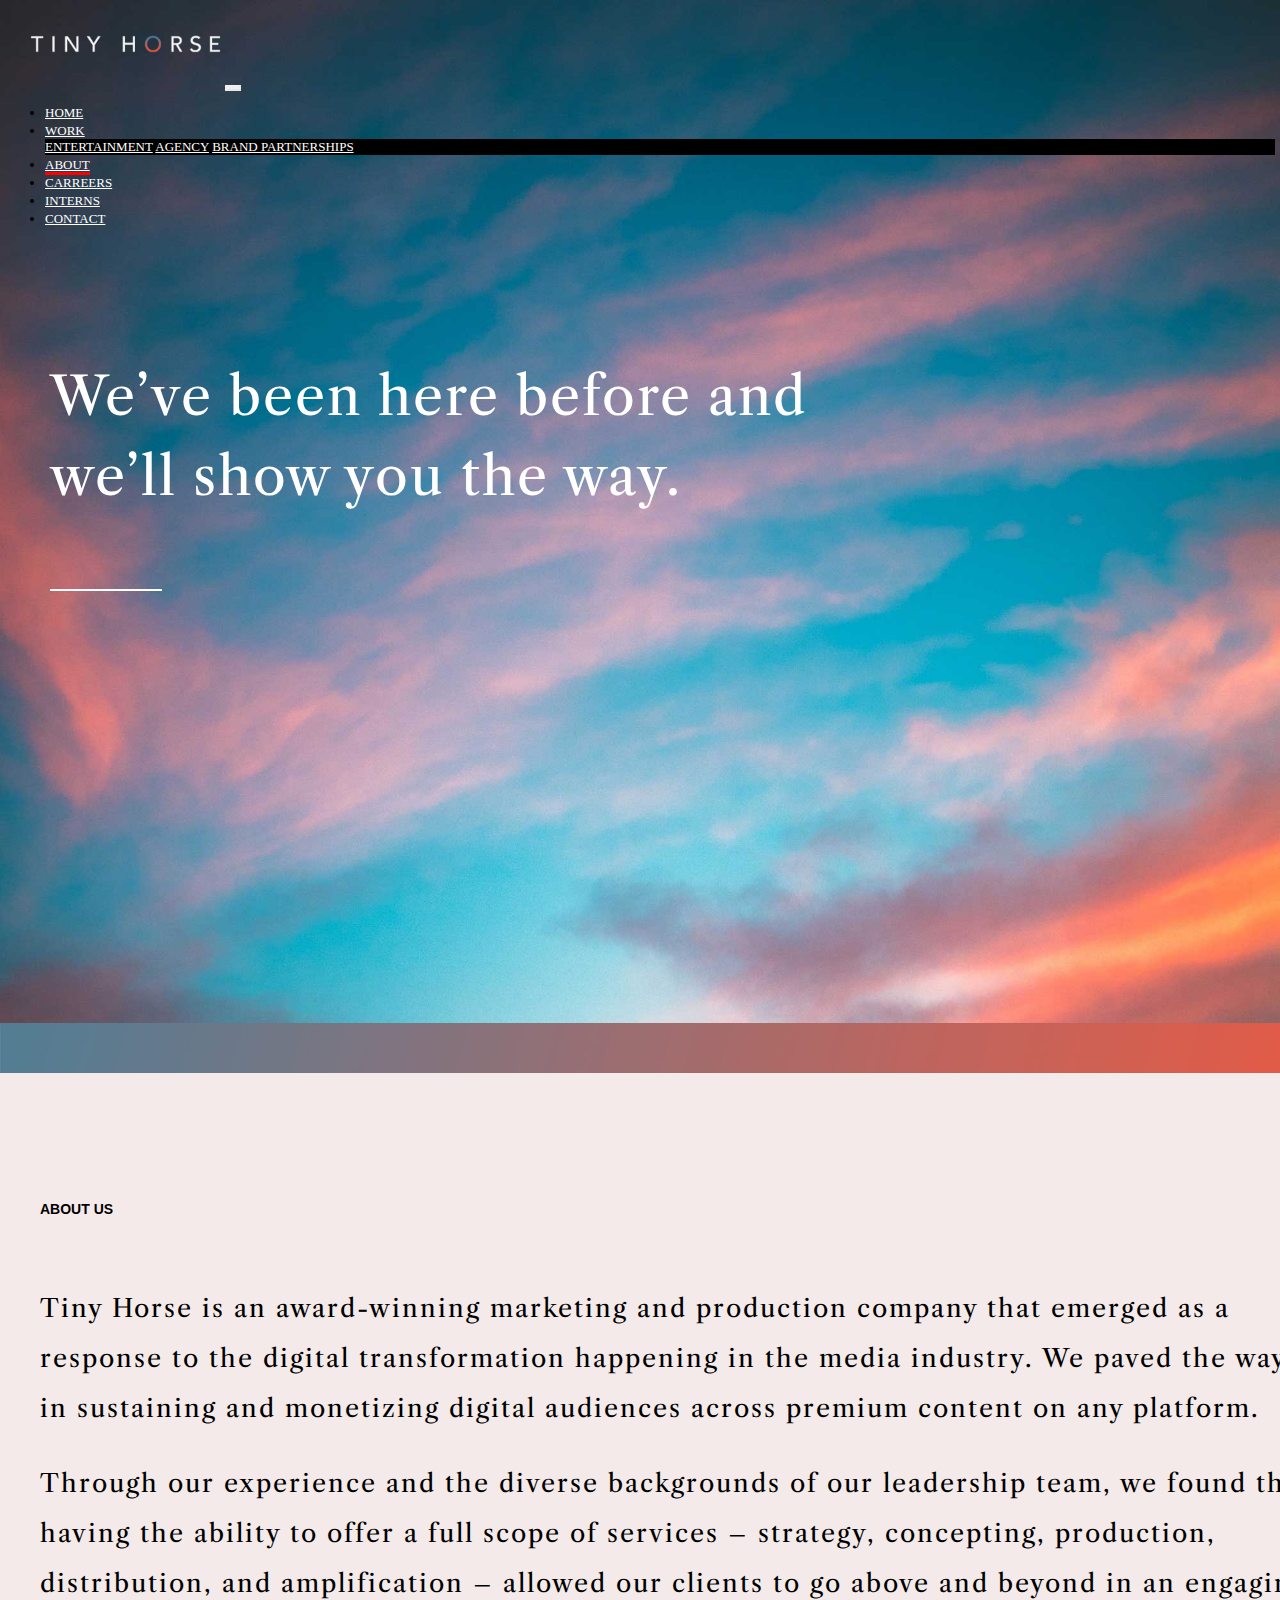
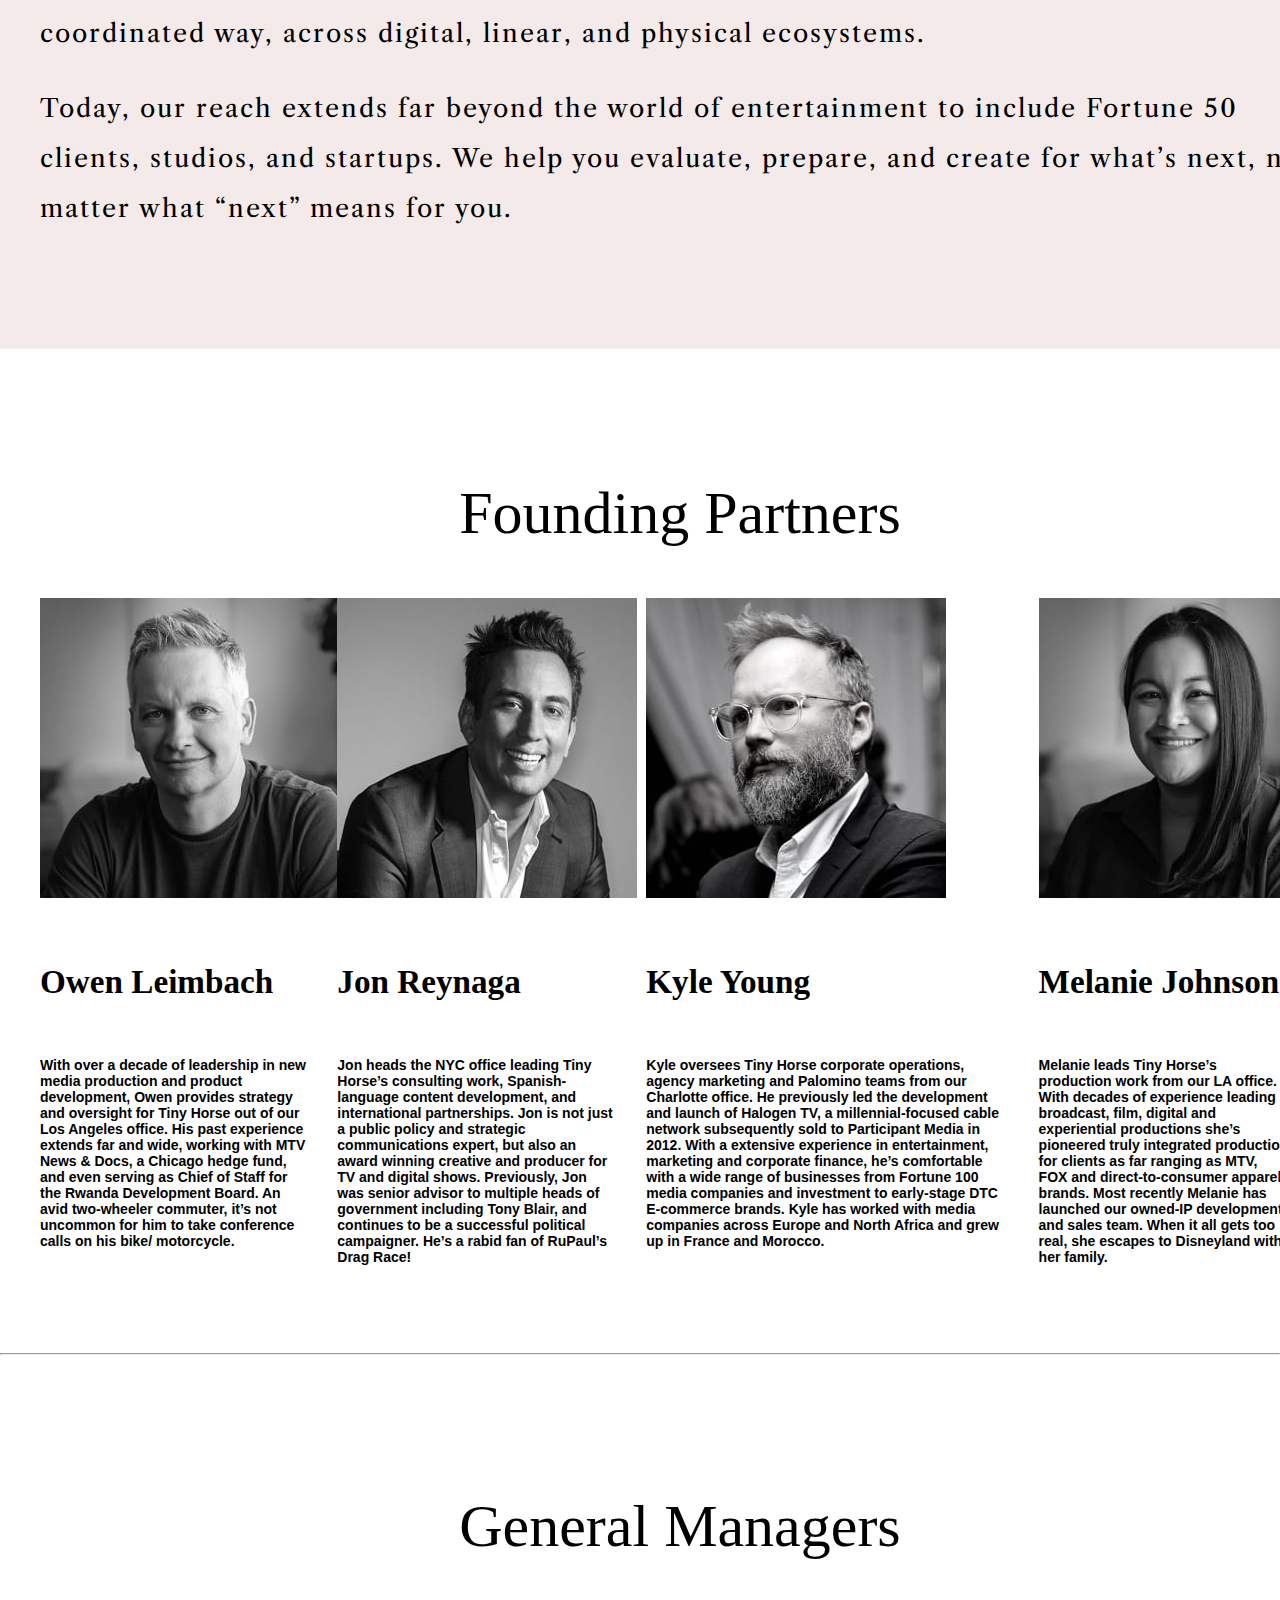
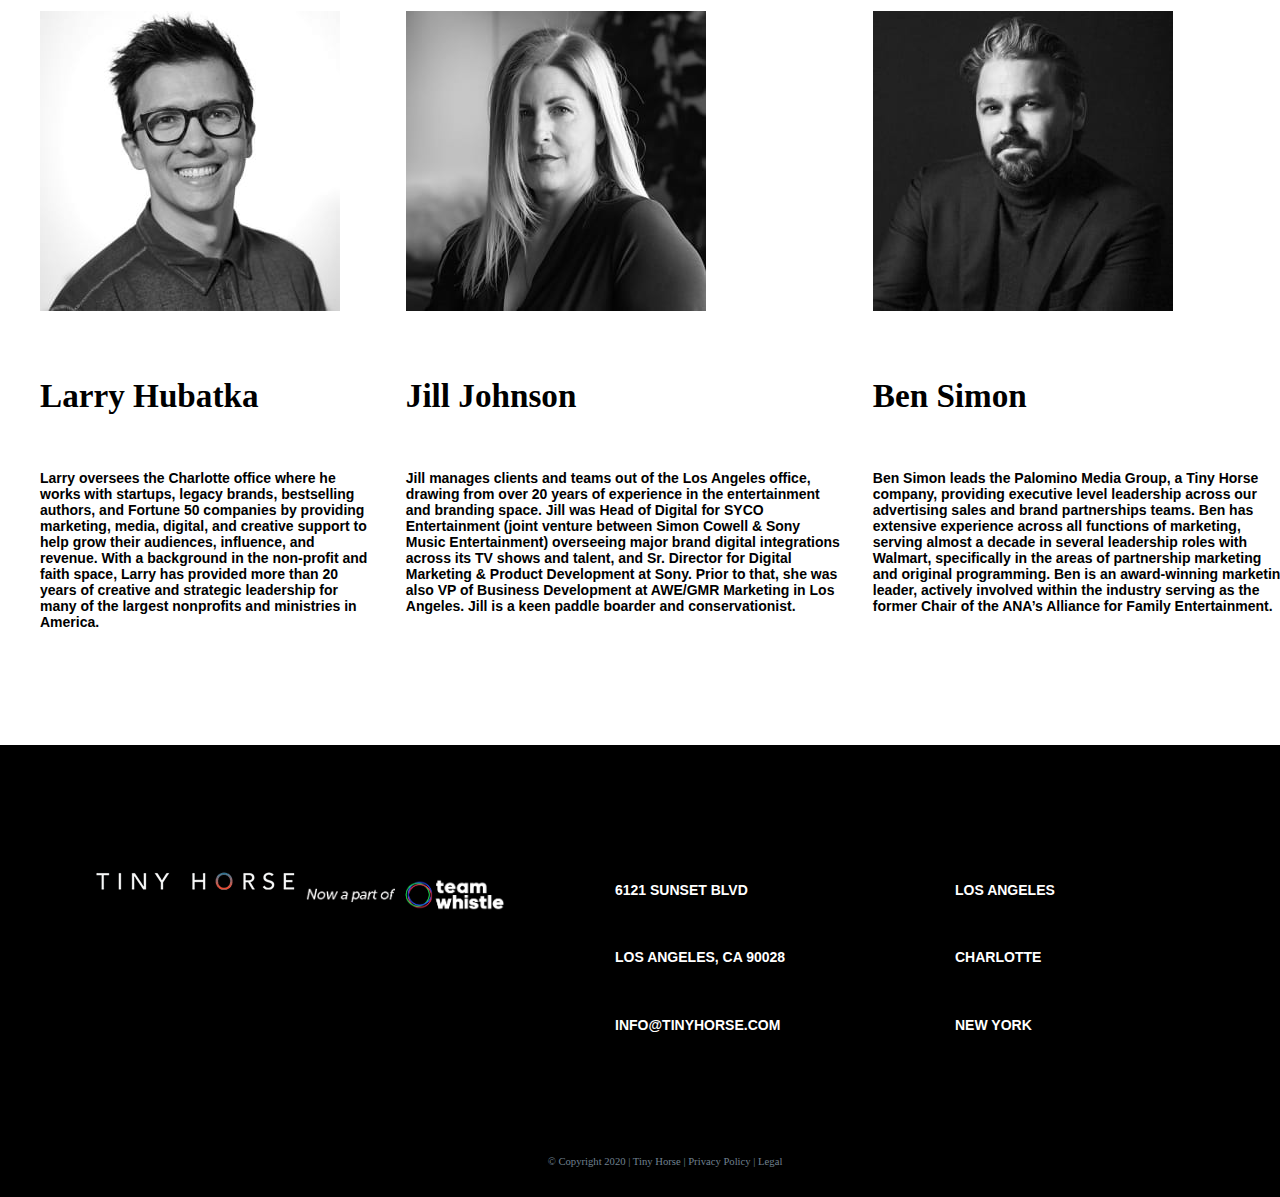
==== about.html @ 2e9f326a "First Commit" ====
<!DOCTYPE html>
<html lang="en">

<head>
    <title>About | Entertainment, Brand &amp; Agency Services | Tiny Horse</title>

    <meta charset="UTF-8">
    <meta http-equiv="X-UA-Compatible" content="IE=edge">
    <meta name="viewport" content="width=device-width, initial-scale=1.0">
    <link rel="stylesheet" href="https://cdn.jsdelivr.net/npm/bootstrap@4.5.3/dist/css/bootstrap.min.css"
        integrity="sha384-TX8t27EcRE3e/ihU7zmQxVncDAy5uIKz4rEkgIXeMed4M0jlfIDPvg6uqKI2xXr2" crossorigin="anonymous">
    <link rel="preconnect" href="https://fonts.googleapis.com">
    <link rel="preconnect" href="https://fonts.gstatic.com" crossorigin>
    <link
        href="https://fonts.googleapis.com/css2?family=DM+Serif+Display&family=Dancing+Script:wght@600&family=Roboto+Condensed&family=Space+Mono&display=swap"
        rel="stylesheet">
    <link
        href="https://fonts.googleapis.com/css2?family=DM+Serif+Display&family=Dancing+Script:wght@600&family=Libre+Caslon+Text&family=Roboto+Condensed&family=Space+Mono&display=swap"
        rel="stylesheet">
    <link rel="stylesheet" type="text/css"
        href="https://cdnjs.cloudflare.com/ajax/libs/animate.css/4.1.1/animate.min.css" />

    <link rel="stylesheet" type="text/css" href="./css/tinyHorse.css">
</head>

<body
    style="background-image: url(./images/tiny-horse-marketing-strategies.jpg); background-repeat: no-repeat; background-size: 100%; max-width: 100%; height: auto;">
    <!-- <body> -->
    <!-- <body class="backPic"> -->

    <header>
        <!-- navbar -->
        <nav class="navbar navbar-expand-md fixed-top navbar-dark bg-primary">
            <span class="navbar-brand mb-0"><img class="img-fluid" src="./images/Tiny-Horse-logo-White-300x138.png"
                    alt="" style="max-height: 88px; margin-top: opx; margin-left: 30px; z-index: -50;"></span>
            <button class="navbar-toggler" type="button" data-toggle="collapse" data-target="#"
                aria-controls="navbarSupportedContent" aria-expanded="false" aria-label="Toggle navigation">
                <span class="navbar-toggler-icon"></span>
            </button>

            <div class="collapse navbar-collapse " id="navbarSupportedContent">
                <ul class="navbar-nav mr-4 ml-auto">
                    <li class="nav-item">
                        <a class="nav-link" data-value="home" href="./index.html">HOME</a>
                    </li>
                    <li class="nav-item dropdown">
                        <a class="nav-link" data-value="work" href="#" role="link" data-toggle="dropdown">WORK <span
                                class="dropdown_available"></span>
                        </a>
                        <div class="dropdown-menu navbar-right">
                            <a class="dropdown-item " href="#">ENTERTAINMENT</a>
                            <a class="dropdown-item " href="#">AGENCY</a>
                            <a class="dropdown-item " href="#">BRAND PARTNERSHIPS</a>
                        </div>
                    </li>
                    <li class="nav-item">
                        <a class="nav-link  active" data-value="bf21" href="./about.html">ABOUT</a>
                    </li>
                    <li class="nav-item">
                        <a class="nav-link " data-value="bf21" href="./careers.html">CARREERS</a>
                    </li>
                    <li class="nav-item">
                        <a class="nav-link " data-value="bf21" href="./interns.html">INTERNS</a>
                    </li>
                    <li class="nav-item">
                        <a class="nav-link " data-value="bf21" href="./contact.html">CONTACT</a>
                    </li>
                </ul>
            </div>
        </nav>
    </header>

    <div class="caslonSerif " style="font-size: 40pt; max-width: 70%;
        margin-top: 2em; margin-bottom: 3em; margin-left: 50px; height: 74vh;">
        <p class="align-items-md-center"
            style="line-height: 1.5; vertical-align: middle; background-color: transparent; color: white; ">
            <br><br>We’ve been here before and we’ll show you the way.<br>
            <span class="hr-inner" style=" width:50px; border-bottom: solid white 2px;">
                &nbsp;&nbsp;&nbsp;&nbsp;&nbsp;&nbsp;&nbsp;
            </span>
        </p>
    </div>

    <div class="breakImage">
        <img src="./images/Tiny-Horse-Agency-Gradient.jpg" alt="" style="height: 50px; width: 100%;">
    </div>

    <div class="container" style="background-color: #f4eae9;">

        <div class="row">
            <div class="col-md-12" style="line-height: 2;">
                <h6 style="padding-top: 50px;"><strong>ABOUT US<br><br></strong></h6>
                <h3 class="caslonSerif">
                    Tiny Horse is an award-winning marketing and production company that emerged as a response to
                    the digital transformation happening in the media industry. We paved the way in sustaining and
                    monetizing digital audiences across premium content on any platform.<br>
                </h3>
                <h3 class="caslonSerif">
                    Through our experience and the diverse backgrounds of our leadership team, we found that having the
                    ability to offer a full scope of services – strategy, concepting, production, distribution, and
                    amplification – allowed our clients to go above and beyond in an engaging, coordinated way, across
                    digital, linear, and physical ecosystems.<br>
                </h3>
                <h3 class="caslonSerif">
                    Today, our reach extends far beyond the world of entertainment to include Fortune 50 clients,
                    studios, and startups. We help you evaluate, prepare, and create for what’s next, no matter what
                    “next” means for you.<br><br>
                </h3>
            </div>
        </div>
    </div>
    <div class="container" style="background-color: white;">
        <div class="row pageHeader">
            <div class="col-md-12">
                <h2 style="margin-bottom: 50px;">
                    <span style="font-weight: 400; margin-bottom: 50px;">Founding Partners</span>
                </h2>
            </div>
        </div>
        <div class="row">
            <div class="col-sm-3">
                <div class="card">
                    <img src="./images/tiny-horse-owen-300x300.jpg" class="card-img-top" alt="Owen Leimbach"
                        style="max-width: 300px; min-width: 200px">
                    <div class="card-body">
                        <h5 class="card-title">Owen Leimbach</h5>
                        <!-- <p class="truncate-text" style="display: none; min-width: 200px;">
                            <h6>With over a decade of leadership in new media production and product development, Owen
                            provides strategy and oversight for Tiny Horse out of our Los Angeles office. His past
                            experience e
                            <span class="moreellipses">...&nbsp;&nbsp;<a href=""
                                    style="text-decoration: underline!important; font-weight:bold"
                                    class="moreless more">More</a></span>
                            </h6>
                        </p> -->
                        <p class="truncate-text" style="display: block; min-width: 200px;">
                        <h6>With over a decade of leadership in new media
                            production and product development, Owen provides strategy and oversight for Tiny Horse out
                            of our Los Angeles office. His past experience extends far and wide, working with MTV News
                            &amp; Docs, a Chicago hedge fund, and even serving as Chief of Staff for the Rwanda
                            Development Board. An avid two-wheeler commuter, it’s not uncommon for him to take
                            conference calls on his bike/ motorcycle.
                            <!-- <a href=""
                                style="text-decoration: underline!important; font-weight:bold"
                                class="moreless less">Less</a> -->
                        </h6>
                        </p>
                    </div>
                </div>
            </div>
            <div class="col-sm-3">
                <div class="card">
                    <img src="./images/iny-horse-jon-300x300.jpg" class="card-img-top" alt="Jon Reynaga"
                        style="max-width: 300px; min-width: 200px">
                    <div class="card-body">
                        <h5 class="card-title">Jon Reynaga</h5>
                        <!-- <p class="truncate-text" style="display: none; min-width: 200px;">
                            <h6>Jon heads the NYC office leading Tiny Horse’s consulting work, Spanish-language content development, and international partnerships. Jon is not just a public policy and strate"
                            <span class="moreellipses">...&nbsp;&nbsp;<a href=""
                                    style="text-decoration: underline!important; font-weight:bold"
                                    class="moreless more">More</a></span>
                            </h6>
                        </p> -->
                        <p class="truncate-text" style="display: block; min-width: 200px;">
                        <h6>Jon heads the NYC office leading Tiny Horse’s consulting work, Spanish-language content
                            development, and international partnerships. Jon is not just a public policy and strategic
                            communications expert, but also an award winning creative and producer for TV and digital
                            shows. Previously, Jon was senior advisor to multiple heads of government including Tony
                            Blair, and continues to be a successful political campaigner. He’s a rabid fan of RuPaul’s
                            Drag Race!
                            <!-- <a href=""
                                style="text-decoration: underline!important; font-weight:bold"
                                class="moreless less">Less</a> -->
                        </h6>
                        </p>
                    </div>
                </div>
            </div>
            <div class="col-sm-3">
                <div class="card">
                    <img src="./images/tiny-horse-kyle-300x300b-300x300.jpg" class="card-img-top" alt="Kyle Young"
                        style="max-width: 300px; min-width: 200px">
                    <div class="card-body">
                        <h5 class="card-title">Kyle Young</h5>
                        <!-- <p class="truncate-text" style="display: none; min-width: 200px;">
                        <h6>Kyle oversees Tiny Horse corporate operations, agency marketing and Palomino teams from our
                            Charlotte office. He previously led the development and launch of Halogen TV, a mil
                            <span class="moreellipses">...&nbsp;&nbsp;<a href=""
                                    style="text-decoration: underline!important; font-weight:bold"
                                    class="moreless more">More</a></span>
                        </h6>
                        </p> -->
                        <p class="truncate-text" style="display: block; min-width: 200px;">
                        <h6>Kyle oversees Tiny Horse corporate operations, agency marketing and Palomino teams from our
                            Charlotte office. He previously led the development and launch of Halogen TV, a
                            millennial-focused cable network subsequently sold to Participant Media in 2012. With a
                            extensive experience in entertainment, marketing and corporate finance, he’s comfortable
                            with a wide range of businesses from Fortune 100 media companies and investment to
                            early-stage DTC E-commerce brands. Kyle has worked with media companies across Europe and
                            North Africa and grew up in France and Morocco.
                            <!-- <a href=""
                            style="text-decoration: underline!important; font-weight:bold"
                            class="moreless less">Less</a> -->
                        </h6>
                        </p>
                    </div>
                </div>
            </div>
            <div class="col-sm-3">
                <div class="card">
                    <img src="./images/tiny-horse-mel-300x300.jpg" class="card-img-top" alt="Melanie Johnson"
                        style="max-width: 300px; min-width: 200px">
                    <div class="card-body">
                        <h5 class="card-title">Melanie Johnson</h5>
                        <!-- <p class="truncate-text" style="display: none; min-width: 200px;">
                    <h6>Melanie leads Tiny Horse’s production work from our LA office. With decades of experience
                        leading broadcast, film, digital and experiential productions she’s pioneered truly i
                        <span class="moreellipses">...&nbsp;&nbsp;<a href=""
                                style="text-decoration: underline!important; font-weight:bold"
                                class="moreless more">More</a></span>
                    </h6>
                    </p> -->
                        <p class="truncate-text" style="display: block; min-width: 200px;">
                        <h6>Melanie leads Tiny Horse’s production work from our LA office. With decades of experience
                            leading broadcast, film, digital and experiential productions she’s pioneered truly
                            integrated
                            production for clients as far ranging as MTV, FOX and direct-to-consumer apparel brands.
                            Most
                            recently Melanie has launched our owned-IP development and sales team. When it all gets too
                            real, she escapes to Disneyland with her family.
                            <!-- <a href=""
                            style="text-decoration: underline!important; font-weight:bold"
                            class="moreless less">Less</a> -->
                        </h6>
                        </p>
                    </div>
                </div>
            </div>
        </div>
    </div>
    <hr>
    <div class="container" style="background-color: white; padding-bottom: 75px;">
        <div class="row pageHeader">
            <div class="col-md-12">
                <h2 style="margin-bottom: 50px;">
                    <span style="font-weight: 400; margin-bottom: 50px;">General Managers</span>
                </h2>
            </div>
        </div>
        <div class="row">
            <div class="col-sm-4">
                <div class="card">
                    <img src="./images/tiny-horse-larry-300x300.jpg" class="card-img-top" alt="Larry Hubatka"
                        style="max-width: 300px; min-width: 200px">
                    <div class="card-body">
                        <h5 class="card-title">Larry Hubatka</h5>
                        <p class="truncate-text" style="display: none; min-width: 200px;">
                            <!-- <h6>Larry oversees the Charlotte office where he works with startups, legacy brands, bestselling
                            authors, and Fortune 50 companies by providing marketing, media, digital, and crea
                            <span class="moreellipses">...&nbsp;&nbsp;<a href=""
                                    style="text-decoration: underline!important; font-weight:bold"
                                    class="moreless more">More</a></span>
                        </h6> -->
                        </p>
                        <p class="truncate-text" style="display: block; min-width: 200px;">
                        <h6>Larry oversees the Charlotte office where he works with startups, legacy brands, bestselling
                            authors, and Fortune 50 companies by providing marketing, media, digital, and creative
                            support to help grow their audiences, influence, and revenue. With a background in the
                            non-profit and faith space, Larry has provided more than 20 years of creative and strategic
                            leadership for many of the largest nonprofits and ministries in America.
                            <!-- <a href=""
                                style="text-decoration: underline!important; font-weight:bold"
                                class="moreless less">Less</a> -->
                        </h6>
                        </p>
                    </div>
                </div>
            </div>
            <div class="col-sm-4">
                <div class="card">
                    <img src="./images/tiny-horse-jill-300x300.jpg" class="card-img-top" alt="Jill Johnson"
                        style="max-width: 300px; min-width: 200px">
                    <div class="card-body">
                        <h5 class="card-title">Jill Johnson</h5>
                        <!-- <p class="truncate-text" style="display: none; min-width: 200px;">
                        <h6>Jill manages clients and teams out of the Los Angeles office, drawing from over 20 years of
                            experience in the entertainment and branding space. Jill was Head of Digital for SY
                            <span class="moreellipses">...&nbsp;&nbsp;<a href=""
                                    style="text-decoration: underline!important; font-weight:bold"
                                    class="moreless more">More</a></span>
                        </h6>
                        </p> -->
                        <p class="truncate-text" style="display: block; min-width: 200px;">
                        <h6>Jill manages clients and teams out of the Los Angeles office, drawing from over 20 years of
                            experience in the entertainment and branding space. Jill was Head of Digital for SYCO
                            Entertainment (joint venture between Simon Cowell & Sony Music Entertainment) overseeing
                            major brand digital integrations across its TV shows and talent, and Sr. Director for
                            Digital Marketing & Product Development at Sony. Prior to that, she was also VP of Business
                            Development at AWE/GMR Marketing in Los Angeles. Jill is a keen paddle boarder and
                            conservationist.
                            <!-- <a href=""
                                style="text-decoration: underline!important; font-weight:bold"
                                class="moreless less">Less</a> -->
                        </h6>
                        </p>
                    </div>
                </div>
            </div>
            <div class="col-sm-4">
                <div class="card">
                    <img src="./images/tiny-horse-Ben-Simon-300x300.jpg" class="card-img-top" alt="Ben Simon"
                        style="max-width: 300px; min-width: 200px">
                    <div class="card-body">
                        <h5 class="card-title">Ben Simon</h5>
                        <p class="truncate-text" style="display: none; min-width: 200px;">
                            <!-- <h6>Ben Simon leads the Palomino Media Group, a Tiny Horse company, providing executive level
                            leadership across our advertising sales and brand partnerships teams. Ben has extensi
                            <span class="moreellipses">...&nbsp;&nbsp;<a href=""
                                    style="text-decoration: underline!important; font-weight:bold"
                                    class="moreless more">More</a></span>
                        </h6> -->
                        </p>
                        <p class="truncate-text" style="display: block; min-width: 200px;">
                        <h6>Ben Simon leads the Palomino Media Group, a Tiny Horse company, providing executive level
                            leadership across our advertising sales and brand partnerships teams. Ben has extensive
                            experience across all functions of marketing, serving almost a decade in several leadership
                            roles with Walmart, specifically in the areas of partnership marketing and original
                            programming. Ben is an award-winning marketing leader, actively involved within the industry
                            serving as the former Chair of the ANA’s Alliance for Family Entertainment.
                            <!-- <a href=""
                            style="text-decoration: underline!important; font-weight:bold"
                            class="moreless less">Less</a> -->
                        </h6>
                        </p>
                    </div>
                </div>
            </div>
        </div>
    </div>
    <footer>
        <div class="container" style="color: white; background-color: black; padding: 15px 0px 30px;">
            <div class="row" style="margin: 40px;">
                <div class="col-sm-3" style="padding: 40px 0px;">
                    <img src="./images/Tiny-Horse-logo-White-footer.png" width="200px" style="margin: -5px 0px -16px;">
                    <img src="./images/TeamWhistle.png" width="200px" style="margin: -15px 0px 0px;">
                </div>
                <div class="col-sm-3" style="padding: 40px 0px; line-height: 2;">
                    <h6 style="line-height: 2.5;">6121 SUNSET BLVD</h6>
                    <h6 style="line-height: 2.5;">LOS ANGELES, CA 90028</h6>
                    <h6 style="line-height: 2.5;">INFO@TINYHORSE.COM</h6>
                </div>
                <div class="col-sm-3" style="padding: 40px 0px; line-height: 2;">
                    <h6 style="line-height: 2.5;">LOS ANGELES</h6>
                    <h6 style="line-height: 2.5;">CHARLOTTE</h6>
                    <h6 style="line-height: 2.5;">NEW YORK</h6>
                </div>
            </div>
            <div class="row">
                <div class="col-sm-12" style="font-size: 8pt; margin-left: 50px; color:slategrey;">
                    &copy; Copyright 2020 | Tiny Horse | Privacy Policy | Legal
                </div>
            </div>
        </div>
    </footer>


    <!-- jQuery first, then Popper.js, then Bootstrap JS -->
    <script src="https://code.jquery.com/jquery-3.5.1.slim.min.js"
        integrity="sha384-DfXdz2htPH0lsSSs5nCTpuj/zy4C+OGpamoFVy38MVBnE+IbbVYUew+OrCXaRkfj" crossorigin="anonymous">
        </script>
    <script src="https://cdn.jsdelivr.net/npm/bootstrap@4.5.3/dist/js/bootstrap.bundle.min.js"
        integrity="sha384-ho+j7jyWK8fNQe+A12Hb8AhRq26LrZ/JpcUGGOn+Y7RsweNrtN/tE3MoK7ZeZDyx" crossorigin="anonymous">
        </script>
    <script>
        $(window).scroll(function () {
            $('nav').toggleClass('scrolled', window.scrollY > 130);
        });
    </script>

</body>

</html>
---- css/tinyHorse.css ----
body {
    margin: 0;
    /* font-size: 1rem;
    font-weight: 400;
    line-height: 1.5;
    color: #212529;
    text-align: left;
    background-color: #fff;
    background-image: url("./images/tiny-horse-marketing-strategies.jpg");
    background-repeat: no-repeat;
    background-size: 100%;
    background-position: top center; */
}

nav.bg-primary {
    background: transparent !important;
    transition: 2S00ms ease;
}

nav.bg-primary.scrolled {
    background: black !important;
}

 nav {
    max-height: 90px;
    padding: 0;
    font-size: small;
    vertical-align: middle;
}

p {
    line-height: 2;
}

h2 {
    font-weight: 400;
}

h3 {
    width: 100%;
    font-size: 25px;
    line-height: 2;
    margin-bottom: 1em;
}

h6 {
    font-family: sans-serif !important;
    font-size: 14px;
    min-width: 200px;
    padding-right: 30px;
}

.card-body {
    min-width: 200px;
}

.pageHeader {
    font-size: 32px;
    margin-top: 1em;
}

.container {
    width: 100%;
    max-width: 100%;
    z-index: 1;
    margin: 0;
    padding: 40px;
}

.fullwidth {
    width: 100% !important;
}

.navbar-dark .navbar-toggler {
    color: rgba(255,255,255,1);
    border-color: rgba(255,255,255,.1);
}

.nav-link {
    color: white !important;
}

.nav-link:hover {
    border-bottom: 3px solid red;
}

a.nav-link.active {
    border-bottom: 3px solid red !important;
}

li.nav-item {
    margin: 2px 5px;
}

div.dropdown-menu {
    border-top-color: red;
    color: white;
    background-color: black;
    max-height: 80px;
}

.row {
    display: flex;
    justify-content: space-around;
    font-size: 40px;
    font-family: 'Cardo';
    max-width: 100%;
}

.dropdown-item {
    color: white;
    background-color: black;
    max-height: 80px;
}

a.dropdown-item:hover {
    color: white;
    background-color: #1C80C6;
}

.dropdown:hover .dropdown-menu {
    display: block;
    margin-top: 0;
    color: white;
    background-color: black;
}

.dmSerif {
    font-family: "DM Serif Display", serif;
    font-weight: 100;
    line-height: 1.7;
    letter-spacing: 2px;
}

.caslonSerif {
    font-family: "Libre Caslon Text", serif;
    font-weight: 100;
    letter-spacing: 2px;
}
.breakImage{
    margin: 0;
    padding: 0;
    width: 100%;
    height: 50px;
}

.sec1 {
    margin-top: 50px;
}

.col-md-3 {
    min-width: 200px;
}

.col-sm-3 {
    min-width: 200px;
    padding-left: 0;
    padding-right: 0;
}

.col-sm-4 {
    min-width: 200px;
    padding-left: 0;
    padding-right: 0;
}

.card {
    min-width: 200px;
}
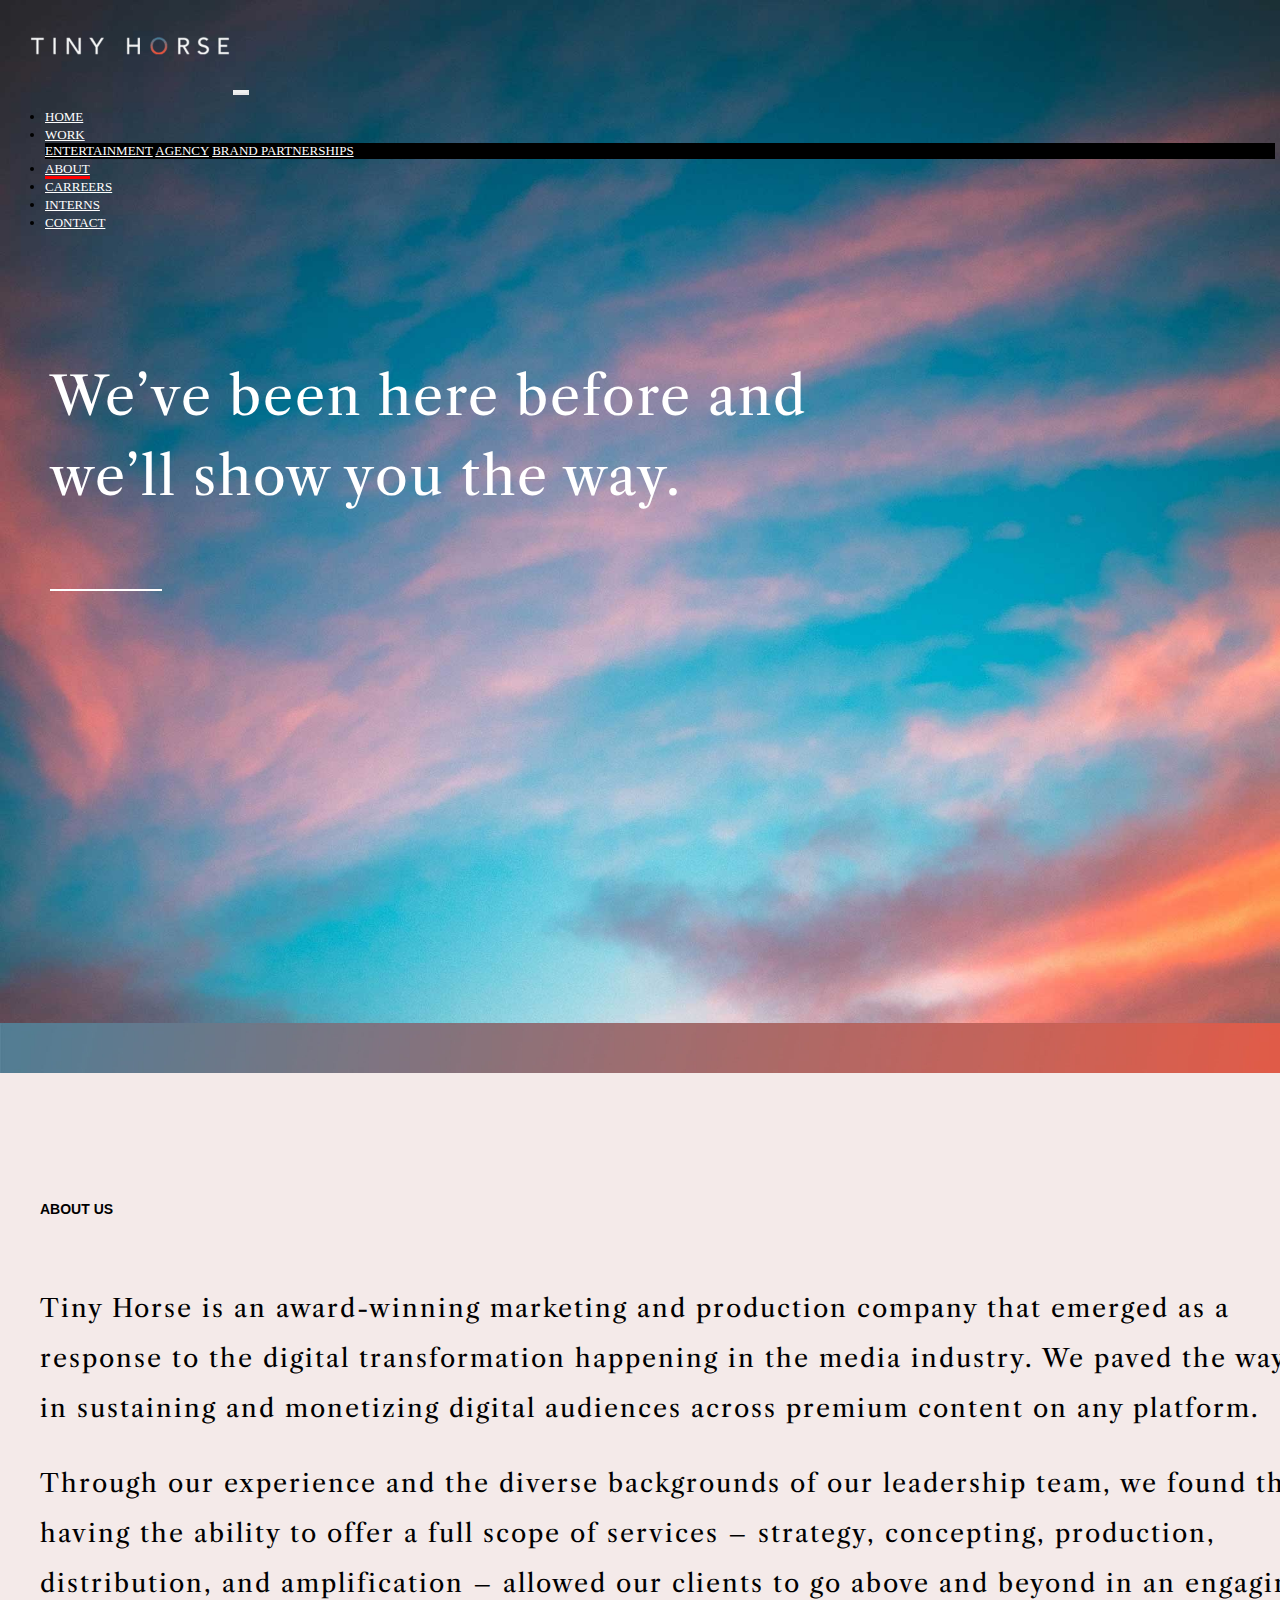
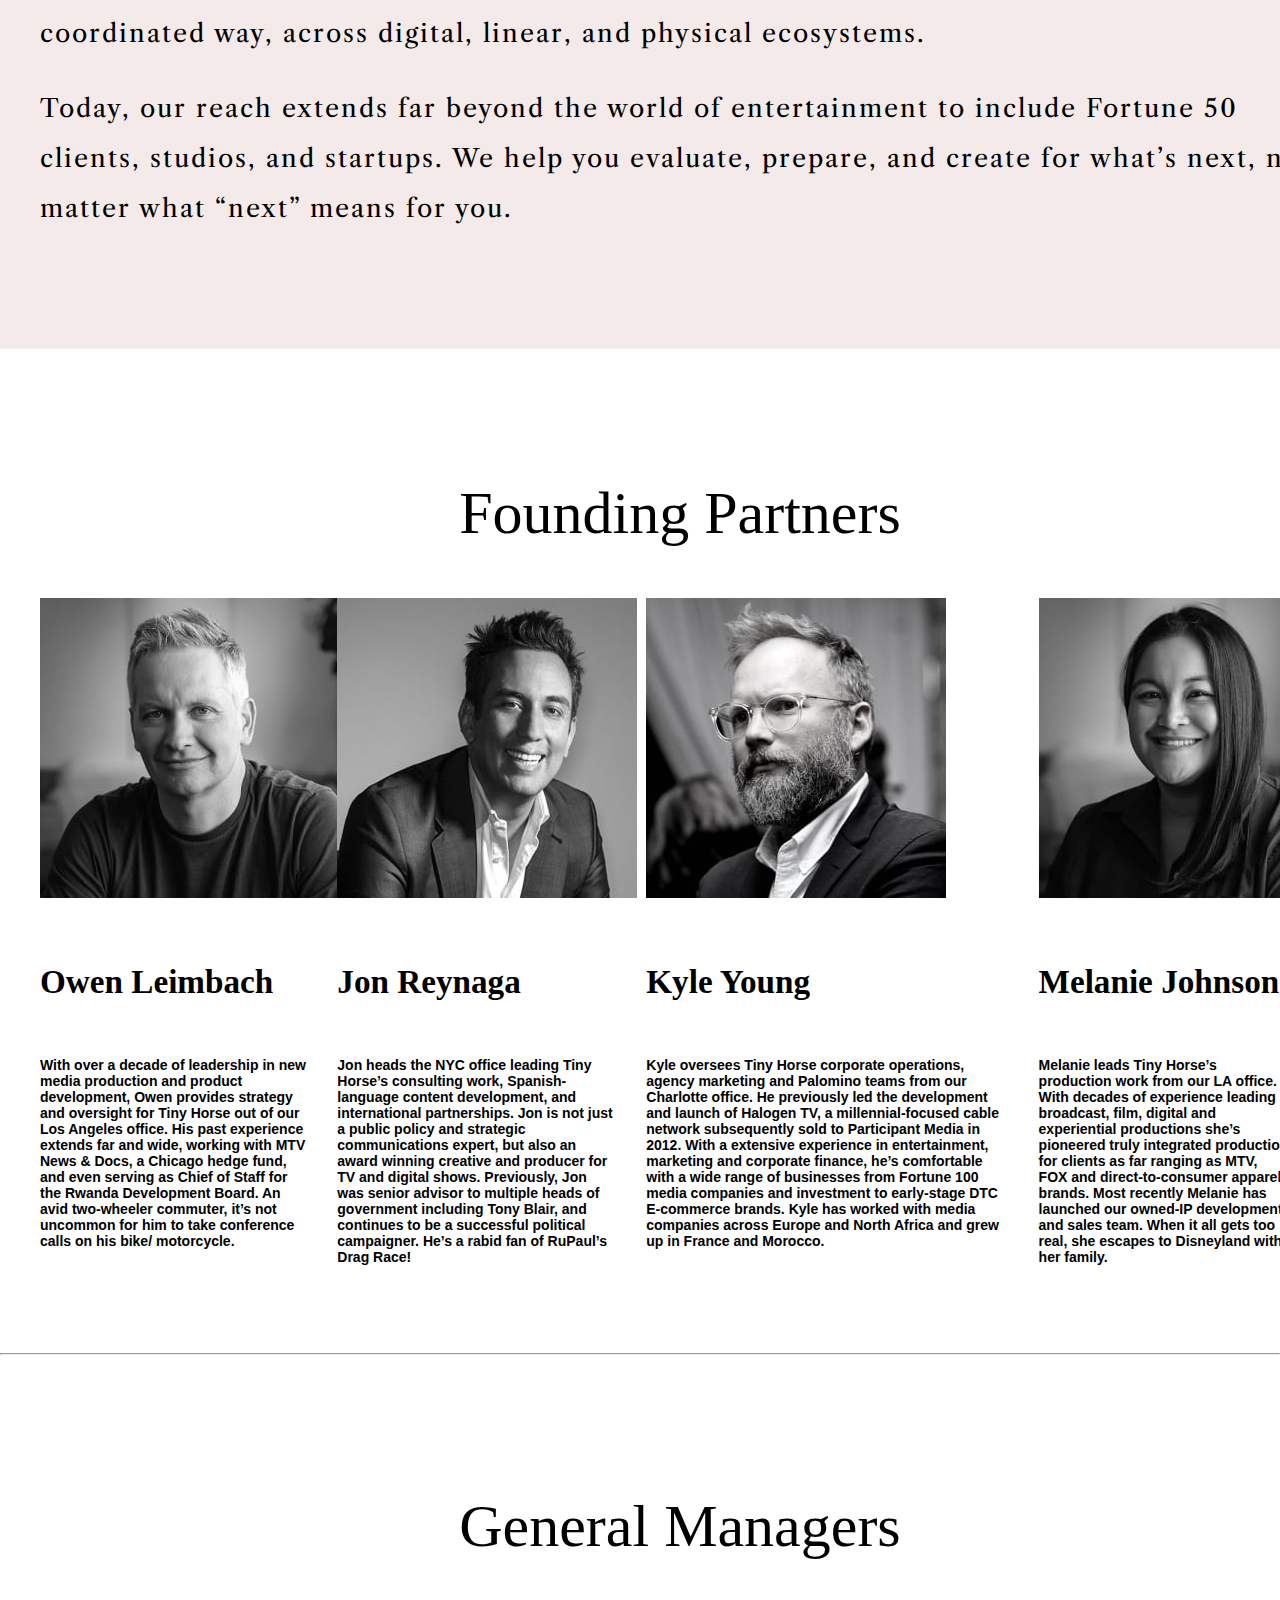
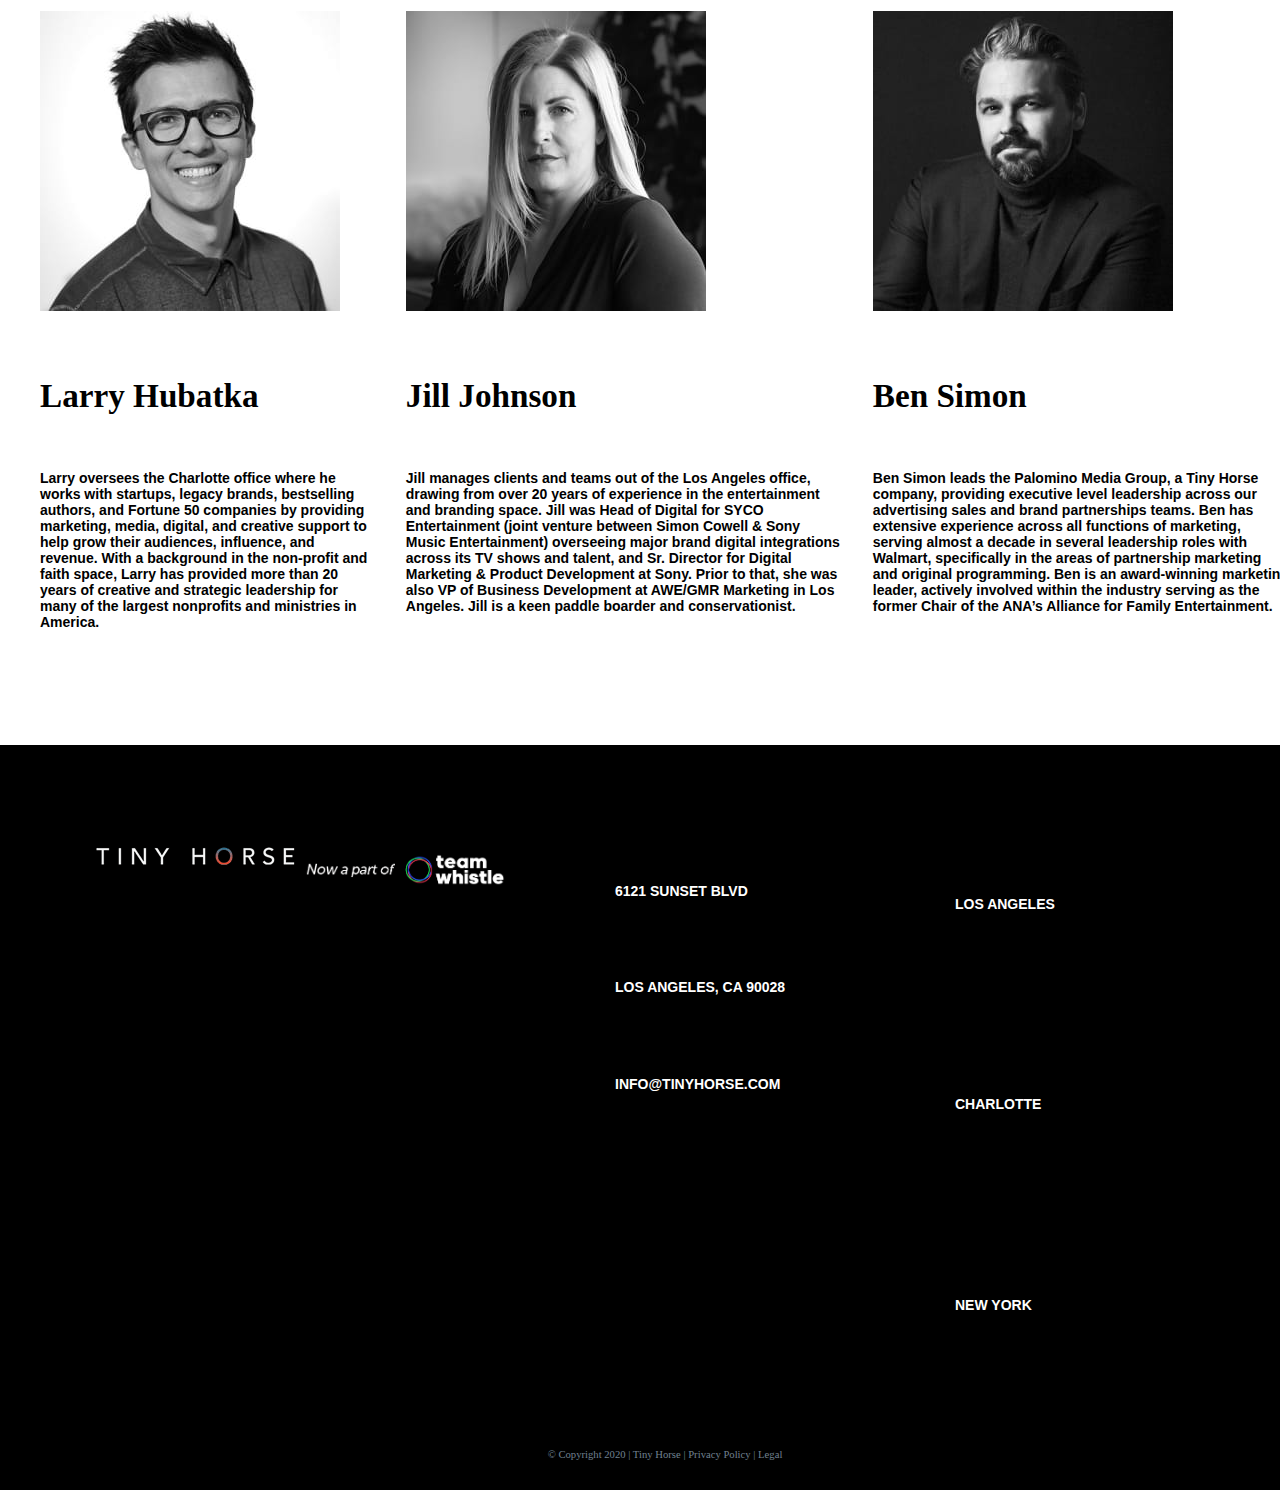
==== commit ebdd7f70: "Touch up Navbar" ====
--- a/about.html
+++ b/about.html
@@ -2,11 +2,10 @@
 <html lang="en">
 
 <head>
-    <title>About | Entertainment, Brand &amp; Agency Services | Tiny Horse</title>
-
     <meta charset="UTF-8">
     <meta http-equiv="X-UA-Compatible" content="IE=edge">
     <meta name="viewport" content="width=device-width, initial-scale=1.0">
+    <title>About | Entertainment, Brand &amp; Agency Services | Tiny Horse</title>
     <link rel="stylesheet" href="https://cdn.jsdelivr.net/npm/bootstrap@4.5.3/dist/css/bootstrap.min.css"
         integrity="sha384-TX8t27EcRE3e/ihU7zmQxVncDAy5uIKz4rEkgIXeMed4M0jlfIDPvg6uqKI2xXr2" crossorigin="anonymous">
     <link rel="preconnect" href="https://fonts.googleapis.com">
@@ -20,21 +19,20 @@
     <link rel="stylesheet" type="text/css"
         href="https://cdnjs.cloudflare.com/ajax/libs/animate.css/4.1.1/animate.min.css" />
 
-    <link rel="stylesheet" type="text/css" href="./css/tinyHorse.css">
+    <link rel="stylesheet" type="text/css" href="./css/tinyHorseLen.css">
+    <link rel="stylesheet" type="text/css" href="./css/tinyHorseLenNav.css">
 </head>
 
 <body
     style="background-image: url(./images/tiny-horse-marketing-strategies.jpg); background-repeat: no-repeat; background-size: 100%; max-width: 100%; height: auto;">
-    <!-- <body> -->
-    <!-- <body class="backPic"> -->
 
     <header>
         <!-- navbar -->
         <nav class="navbar navbar-expand-md fixed-top navbar-dark bg-primary">
-            <span class="navbar-brand mb-0"><img class="img-fluid" src="./images/Tiny-Horse-logo-White-300x138.png"
-                    alt="" style="max-height: 88px; margin-top: opx; margin-left: 30px; z-index: -50;"></span>
-            <button class="navbar-toggler" type="button" data-toggle="collapse" data-target="#"
-                aria-controls="navbarSupportedContent" aria-expanded="false" aria-label="Toggle navigation">
+            <!-- <span class="navbar-brand mb-0"> -->
+            <img src="./images/Tiny-Horse-logo-White-300x138.png" alt="" style="max-width: 200px; padding-left: 30px;">
+            <!-- </span> -->
+            <button class="navbar-toggler" type="button" data-toggle="collapse" data-target="#">
                 <span class="navbar-toggler-icon"></span>
             </button>
 
@@ -117,9 +115,9 @@
                 </h2>
             </div>
         </div>
-        <div class="row">
+        <div class="row" id="biographies">
             <div class="col-sm-3">
-                <div class="card">
+                <div class="card animate__animated animate__fadeInBottomLeft">
                     <img src="./images/tiny-horse-owen-300x300.jpg" class="card-img-top" alt="Owen Leimbach"
                         style="max-width: 300px; min-width: 200px">
                     <div class="card-body">
@@ -134,7 +132,8 @@
                             </h6>
                         </p> -->
                         <p class="truncate-text" style="display: block; min-width: 200px;">
-                        <h6>With over a decade of leadership in new media
+                        <h6>
+                            With over a decade of leadership in new media
                             production and product development, Owen provides strategy and oversight for Tiny Horse out
                             of our Los Angeles office. His past experience extends far and wide, working with MTV News
                             &amp; Docs, a Chicago hedge fund, and even serving as Chief of Staff for the Rwanda
@@ -149,7 +148,7 @@
                 </div>
             </div>
             <div class="col-sm-3">
-                <div class="card">
+                <div class="card animate__animated animate__fadeInBottomLeft">
                     <img src="./images/iny-horse-jon-300x300.jpg" class="card-img-top" alt="Jon Reynaga"
                         style="max-width: 300px; min-width: 200px">
                     <div class="card-body">
@@ -162,7 +161,8 @@
                             </h6>
                         </p> -->
                         <p class="truncate-text" style="display: block; min-width: 200px;">
-                        <h6>Jon heads the NYC office leading Tiny Horse’s consulting work, Spanish-language content
+                        <h6>
+                            Jon heads the NYC office leading Tiny Horse’s consulting work, Spanish-language content
                             development, and international partnerships. Jon is not just a public policy and strategic
                             communications expert, but also an award winning creative and producer for TV and digital
                             shows. Previously, Jon was senior advisor to multiple heads of government including Tony
@@ -177,7 +177,7 @@
                 </div>
             </div>
             <div class="col-sm-3">
-                <div class="card">
+                <div class="card animate__animated animate__fadeInBottomLeft">
                     <img src="./images/tiny-horse-kyle-300x300b-300x300.jpg" class="card-img-top" alt="Kyle Young"
                         style="max-width: 300px; min-width: 200px">
                     <div class="card-body">
@@ -191,7 +191,8 @@
                         </h6>
                         </p> -->
                         <p class="truncate-text" style="display: block; min-width: 200px;">
-                        <h6>Kyle oversees Tiny Horse corporate operations, agency marketing and Palomino teams from our
+                        <h6>
+                            Kyle oversees Tiny Horse corporate operations, agency marketing and Palomino teams from our
                             Charlotte office. He previously led the development and launch of Halogen TV, a
                             millennial-focused cable network subsequently sold to Participant Media in 2012. With a
                             extensive experience in entertainment, marketing and corporate finance, he’s comfortable
@@ -207,7 +208,7 @@
                 </div>
             </div>
             <div class="col-sm-3">
-                <div class="card">
+                <div class="card animate__animated animate__fadeInBottomLeft">
                     <img src="./images/tiny-horse-mel-300x300.jpg" class="card-img-top" alt="Melanie Johnson"
                         style="max-width: 300px; min-width: 200px">
                     <div class="card-body">
@@ -221,7 +222,8 @@
                     </h6>
                     </p> -->
                         <p class="truncate-text" style="display: block; min-width: 200px;">
-                        <h6>Melanie leads Tiny Horse’s production work from our LA office. With decades of experience
+                        <h6>
+                            Melanie leads Tiny Horse’s production work from our LA office. With decades of experience
                             leading broadcast, film, digital and experiential productions she’s pioneered truly
                             integrated
                             production for clients as far ranging as MTV, FOX and direct-to-consumer apparel brands.
@@ -247,23 +249,24 @@
                 </h2>
             </div>
         </div>
-        <div class="row">
+        <div class="row" id="genManagers">
             <div class="col-sm-4">
-                <div class="card">
+                <div class="card animate__animated animate__fadeInBottomLeft">
                     <img src="./images/tiny-horse-larry-300x300.jpg" class="card-img-top" alt="Larry Hubatka"
                         style="max-width: 300px; min-width: 200px">
                     <div class="card-body">
                         <h5 class="card-title">Larry Hubatka</h5>
-                        <p class="truncate-text" style="display: none; min-width: 200px;">
-                            <!-- <h6>Larry oversees the Charlotte office where he works with startups, legacy brands, bestselling
+                        <!-- <p class="truncate-text" style="display: none; min-width: 200px;">
+                        <h6>Larry oversees the Charlotte office where he works with startups, legacy brands, bestselling
                             authors, and Fortune 50 companies by providing marketing, media, digital, and crea
                             <span class="moreellipses">...&nbsp;&nbsp;<a href=""
                                     style="text-decoration: underline!important; font-weight:bold"
                                     class="moreless more">More</a></span>
-                        </h6> -->
-                        </p>
-                        <p class="truncate-text" style="display: block; min-width: 200px;">
-                        <h6>Larry oversees the Charlotte office where he works with startups, legacy brands, bestselling
+                        </h6>
+                        </p> -->
+                        <p class="truncate-text" style="display: block; min-width: 200px;">
+                        <h6>
+                            Larry oversees the Charlotte office where he works with startups, legacy brands, bestselling
                             authors, and Fortune 50 companies by providing marketing, media, digital, and creative
                             support to help grow their audiences, influence, and revenue. With a background in the
                             non-profit and faith space, Larry has provided more than 20 years of creative and strategic
@@ -277,7 +280,7 @@
                 </div>
             </div>
             <div class="col-sm-4">
-                <div class="card">
+                <div class="card animate__animated animate__fadeInBottomLeft">
                     <img src="./images/tiny-horse-jill-300x300.jpg" class="card-img-top" alt="Jill Johnson"
                         style="max-width: 300px; min-width: 200px">
                     <div class="card-body">
@@ -291,7 +294,8 @@
                         </h6>
                         </p> -->
                         <p class="truncate-text" style="display: block; min-width: 200px;">
-                        <h6>Jill manages clients and teams out of the Los Angeles office, drawing from over 20 years of
+                        <h6>
+                            Jill manages clients and teams out of the Los Angeles office, drawing from over 20 years of
                             experience in the entertainment and branding space. Jill was Head of Digital for SYCO
                             Entertainment (joint venture between Simon Cowell & Sony Music Entertainment) overseeing
                             major brand digital integrations across its TV shows and talent, and Sr. Director for
@@ -307,7 +311,7 @@
                 </div>
             </div>
             <div class="col-sm-4">
-                <div class="card">
+                <div class="card animate__animated animate__fadeInBottomLeft">
                     <img src="./images/tiny-horse-Ben-Simon-300x300.jpg" class="card-img-top" alt="Ben Simon"
                         style="max-width: 300px; min-width: 200px">
                     <div class="card-body">
@@ -321,7 +325,8 @@
                         </h6> -->
                         </p>
                         <p class="truncate-text" style="display: block; min-width: 200px;">
-                        <h6>Ben Simon leads the Palomino Media Group, a Tiny Horse company, providing executive level
+                        <h6>
+                            Ben Simon leads the Palomino Media Group, a Tiny Horse company, providing executive level
                             leadership across our advertising sales and brand partnerships teams. Ben has extensive
                             experience across all functions of marketing, serving almost a decade in several leadership
                             roles with Walmart, specifically in the areas of partnership marketing and original
@@ -340,19 +345,22 @@
     <footer>
         <div class="container" style="color: white; background-color: black; padding: 15px 0px 30px;">
             <div class="row" style="margin: 40px;">
-                <div class="col-sm-3" style="padding: 40px 0px;">
-                    <img src="./images/Tiny-Horse-logo-White-footer.png" width="200px" style="margin: -5px 0px -16px;">
-                    <img src="./images/TeamWhistle.png" width="200px" style="margin: -15px 0px 0px;">
-                </div>
-                <div class="col-sm-3" style="padding: 40px 0px; line-height: 2;">
-                    <h6 style="line-height: 2.5;">6121 SUNSET BLVD</h6>
-                    <h6 style="line-height: 2.5;">LOS ANGELES, CA 90028</h6>
-                    <h6 style="line-height: 2.5;">INFO@TINYHORSE.COM</h6>
-                </div>
-                <div class="col-sm-3" style="padding: 40px 0px; line-height: 2;">
-                    <h6 style="line-height: 2.5;">LOS ANGELES</h6>
-                    <h6 style="line-height: 2.5;">CHARLOTTE</h6>
-                    <h6 style="line-height: 2.5;">NEW YORK</h6>
+                <div class="col-sm-3" style="padding: 15px 0px;">
+                    <img src="./images/Tiny-Horse-logo-White-footer.png" width="200" style="margin: -5px 0px -16px;"
+                        alt="TinyHorse Logo">
+                    <img src="./images/TeamWhistle.png" width="200" style="margin: -15px 0px 0px;"
+                        alt="TeamWhistle Logo">
+                    <br><br>
+                </div>
+                <div class="col-sm-3" style="padding: 50px 0px;;">
+                    <h6>6121 SUNSET BLVD<br><br><br><br></h6>
+                    <h6>LOS ANGELES, CA 90028<br><br><br><br></h6>
+                    <h6>INFO@TINYHORSE.COM</h6>
+                </div>
+                <div class="col-sm-3" style="padding: 50px 0px; line-height: 3;">
+                    <h6>LOS ANGELES<br><br><br><br></h6>
+                    <h6>CHARLOTTE<br><br><br><br></h6>
+                    <h6>NEW YORK</h6>
                 </div>
             </div>
             <div class="row">
@@ -368,15 +376,34 @@
     <script src="https://code.jquery.com/jquery-3.5.1.slim.min.js"
         integrity="sha384-DfXdz2htPH0lsSSs5nCTpuj/zy4C+OGpamoFVy38MVBnE+IbbVYUew+OrCXaRkfj" crossorigin="anonymous">
         </script>
+
     <script src="https://cdn.jsdelivr.net/npm/bootstrap@4.5.3/dist/js/bootstrap.bundle.min.js"
         integrity="sha384-ho+j7jyWK8fNQe+A12Hb8AhRq26LrZ/JpcUGGOn+Y7RsweNrtN/tE3MoK7ZeZDyx" crossorigin="anonymous">
         </script>
-    <script>
+
+    <script>  // toggles Navbar background between transparent and black
         $(window).scroll(function () {
             $('nav').toggleClass('scrolled', window.scrollY > 130);
         });
     </script>
 
+    <!-- Work in progress - trying to refresh page when biographies come into view -->
+    <!-- <script type="text/javascript">
+        let firstTime = true;
+        var observer = new IntersectionObserver(function (entries) {
+            if (entries[0]['isIntersecting'] === true) {
+                if (entries[0]['intersectionRatio'] > 0.3) {
+                    if (firstTime === true) {
+                        firstTime = false;
+                        window.location.reload();
+                    }
+                }
+            }
+        }, { threshold: [0, 0.5, 1] });
+
+        observer.observe(document.querySelector("#biographies"));
+    </script> -->
+
 </body>
 
 </html>--- a/css/tinyHorseLen.css
+++ b/css/tinyHorseLen.css
@@ -0,0 +1,110 @@
+body {
+    margin: 0;
+    /* font-size: 1rem;
+    font-weight: 400;
+    line-height: 1.5;
+    color: #212529;
+    text-align: left;
+    background-color: #fff;
+    background-image: url("./images/tiny-horse-marketing-strategies.jpg");
+    background-repeat: no-repeat;
+    background-size: 100%;
+    background-position: top center; */
+}
+
+p {
+    line-height: 2;
+}
+
+h2 {
+    font-weight: 400;
+}
+
+h3 {
+    width: 100%;
+    font-size: 25px;
+    line-height: 2;
+    margin-bottom: 1em;
+}
+
+h6 {
+    font-family: sans-serif !important;
+    font-size: 14px;
+    min-width: 200px;
+    padding-right: 30px;
+}
+
+.card-body {
+    min-width: 200px;
+}
+
+.pageHeader {
+    font-size: 32px;
+    margin-top: 1em;
+}
+
+.container {
+    width: 100%;
+    max-width: 100%;
+    z-index: 1;
+    margin: 0;
+    padding: 40px;
+}
+
+.fullwidth {
+    width: 100% !important;
+}
+
+.navbar-dark .navbar-toggler {
+    color: rgba(255,255,255,1);
+    border-color: rgba(255,255,255,.1);
+}
+.row {
+    display: flex;
+    justify-content: space-around;
+    font-size: 40px;
+    font-family: 'Cardo';
+    max-width: 100%;
+}
+.dmSerif {
+    font-family: "DM Serif Display", serif;
+    font-weight: 100;
+    line-height: 1.7;
+    letter-spacing: 2px;
+}
+
+.caslonSerif {
+    font-family: "Libre Caslon Text", serif;
+    font-weight: 100;
+    letter-spacing: 2px;
+}
+.breakImage{
+    margin: 0;
+    padding: 0;
+    width: 100%;
+    height: 50px;
+}
+
+.sec1 {
+    margin-top: 50px;
+}
+
+.col-md-3 {
+    min-width: 200px;
+}
+
+.col-sm-3 {
+    min-width: 200px;
+    padding-left: 0;
+    padding-right: 0;
+}
+
+.col-sm-4 {
+    min-width: 200px;
+    padding-left: 0;
+    padding-right: 0;
+}
+
+.card {
+    min-width: 200px;
+}--- a/css/tinyHorseLenNav.css
+++ b/css/tinyHorseLenNav.css
@@ -0,0 +1,81 @@
+nav.bg-primary {
+    background: transparent !important;
+    max-height: 90px;
+    padding: 0;
+    transition: 500ms ease;
+}
+
+nav.bg-primary.scrolled {
+    background: black !important;
+    max-height: 50px;
+    padding: 0;
+}
+
+img .navbar {
+    max-width: 200px;
+    margin-top: 0px;
+    padding-left: 30px;
+    z-index: -50;
+}
+
+img .navbar:scrolled {
+    max-width: 200px;
+    max-height: 50px;
+    margin-top: 0px;
+}
+
+ nav {
+    padding: 0;
+    font-size: small;
+    vertical-align: middle;
+}
+
+.navbar-toggler {
+    padding-top: 0;
+    font-size: 1rem;
+}
+
+.nav-link {
+    color: white !important;
+}
+
+.nav-link:hover {
+    border-bottom: 3px solid red;
+}
+
+a.nav-link.active {
+    border-bottom: 3px solid red !important;
+}
+
+li.nav-item {
+    margin: 2px 5px;
+}
+
+div.dropdown-menu {
+    border-top-color: red;
+    color: white;
+    background-color: black;
+    max-height: 80px;
+}
+
+.dropdown-item {
+    color: white;
+    background-color: black;
+    max-height: 80px;
+}
+
+a.dropdown-item:hover {
+    color: white;
+    background-color: #1C80C6;
+}
+
+.dropdown:hover .dropdown-menu {
+    display: block;
+    margin-top: 0;
+    color: white;
+    background-color: black;
+}
+
+.card {
+    border: 0px;
+}